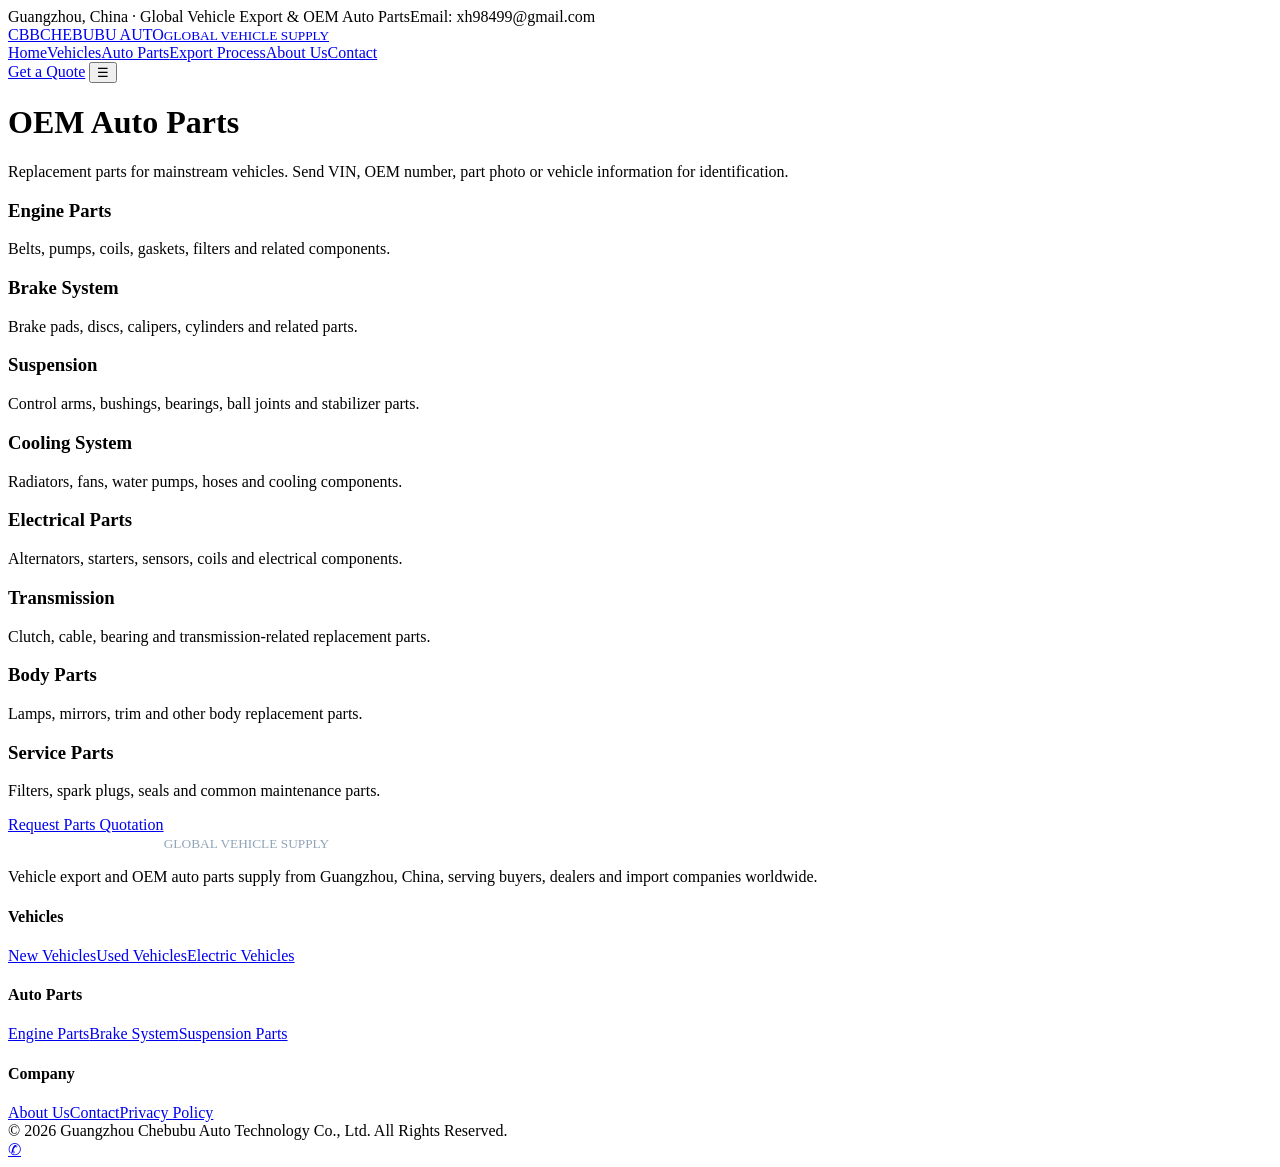
==== parts.html @ 3e2ff2fd "Add files via upload" ====
<!DOCTYPE html><html lang="en"><head><meta charset="UTF-8"><meta name="google" content="notranslate"><meta name="viewport" content="width=device-width,initial-scale=1"><title>OEM Auto Parts | Chebubu Auto</title><link rel="stylesheet" href="assets/style.css"></head><body>
<div class="announcement"><div class="container"><span>Guangzhou, China · Global Vehicle Export & OEM Auto Parts</span><span>Email: xh98499@gmail.com</span></div></div>
<nav class="nav"><div class="container nav-inner">
<a class="brand" href="index.html"><span class="brand-mark">CBB</span><span class="brand-title">CHEBUBU AUTO<small>GLOBAL VEHICLE SUPPLY</small></span></a>
<div class="nav-links"><a class="" href="index.html">Home</a><a class="" href="vehicles.html">Vehicles</a><a class="active" href="parts.html">Auto Parts</a><a class="" href="process.html">Export Process</a><a class="" href="about.html">About Us</a><a class="" href="contact.html">Contact</a></div>
<a class="btn btn-primary" href="contact.html">Get a Quote</a>
<button class="mobile-toggle" aria-label="Menu">☰</button>
</div></nav>
<header class="page-hero"><div class="container"><h1>OEM Auto Parts</h1><p>Replacement parts for mainstream vehicles. Send VIN, OEM number, part photo or vehicle information for identification.</p></div></header><section class="soft"><div class="container"><div class="grid-4">
<div class="content-card"><h3>Engine Parts</h3><p>Belts, pumps, coils, gaskets, filters and related components.</p></div>
<div class="content-card"><h3>Brake System</h3><p>Brake pads, discs, calipers, cylinders and related parts.</p></div>
<div class="content-card"><h3>Suspension</h3><p>Control arms, bushings, bearings, ball joints and stabilizer parts.</p></div>
<div class="content-card"><h3>Cooling System</h3><p>Radiators, fans, water pumps, hoses and cooling components.</p></div>
<div class="content-card"><h3>Electrical Parts</h3><p>Alternators, starters, sensors, coils and electrical components.</p></div>
<div class="content-card"><h3>Transmission</h3><p>Clutch, cable, bearing and transmission-related replacement parts.</p></div>
<div class="content-card"><h3>Body Parts</h3><p>Lamps, mirrors, trim and other body replacement parts.</p></div>
<div class="content-card"><h3>Service Parts</h3><p>Filters, spark plugs, seals and common maintenance parts.</p></div>
</div></div></section><section><div class="container"><a class="btn btn-primary" href="contact.html">Request Parts Quotation</a></div></section>
<footer><div class="container">
<div class="footer-grid">
<div><a class="brand" href="index.html" style="color:white"><span class="brand-mark">CBB</span><span class="brand-title">CHEBUBU AUTO<small style="color:#91a5b7">GLOBAL VEHICLE SUPPLY</small></span></a><p>Vehicle export and OEM auto parts supply from Guangzhou, China, serving buyers, dealers and import companies worldwide.</p></div>
<div><h4>Vehicles</h4><a href="vehicles.html">New Vehicles</a><a href="vehicles.html">Used Vehicles</a><a href="vehicles.html">Electric Vehicles</a></div>
<div><h4>Auto Parts</h4><a href="parts.html">Engine Parts</a><a href="parts.html">Brake System</a><a href="parts.html">Suspension Parts</a></div>
<div><h4>Company</h4><a href="about.html">About Us</a><a href="contact.html">Contact</a><a href="privacy-policy.html">Privacy Policy</a></div>
</div>
<div class="copyright">© 2026 Guangzhou Chebubu Auto Technology Co., Ltd. All Rights Reserved.</div>
</div></footer>
<a class="floating-whatsapp" data-whatsapp href="#" aria-label="WhatsApp">✆</a>
<script src="assets/script.js"></script>
</body></html>
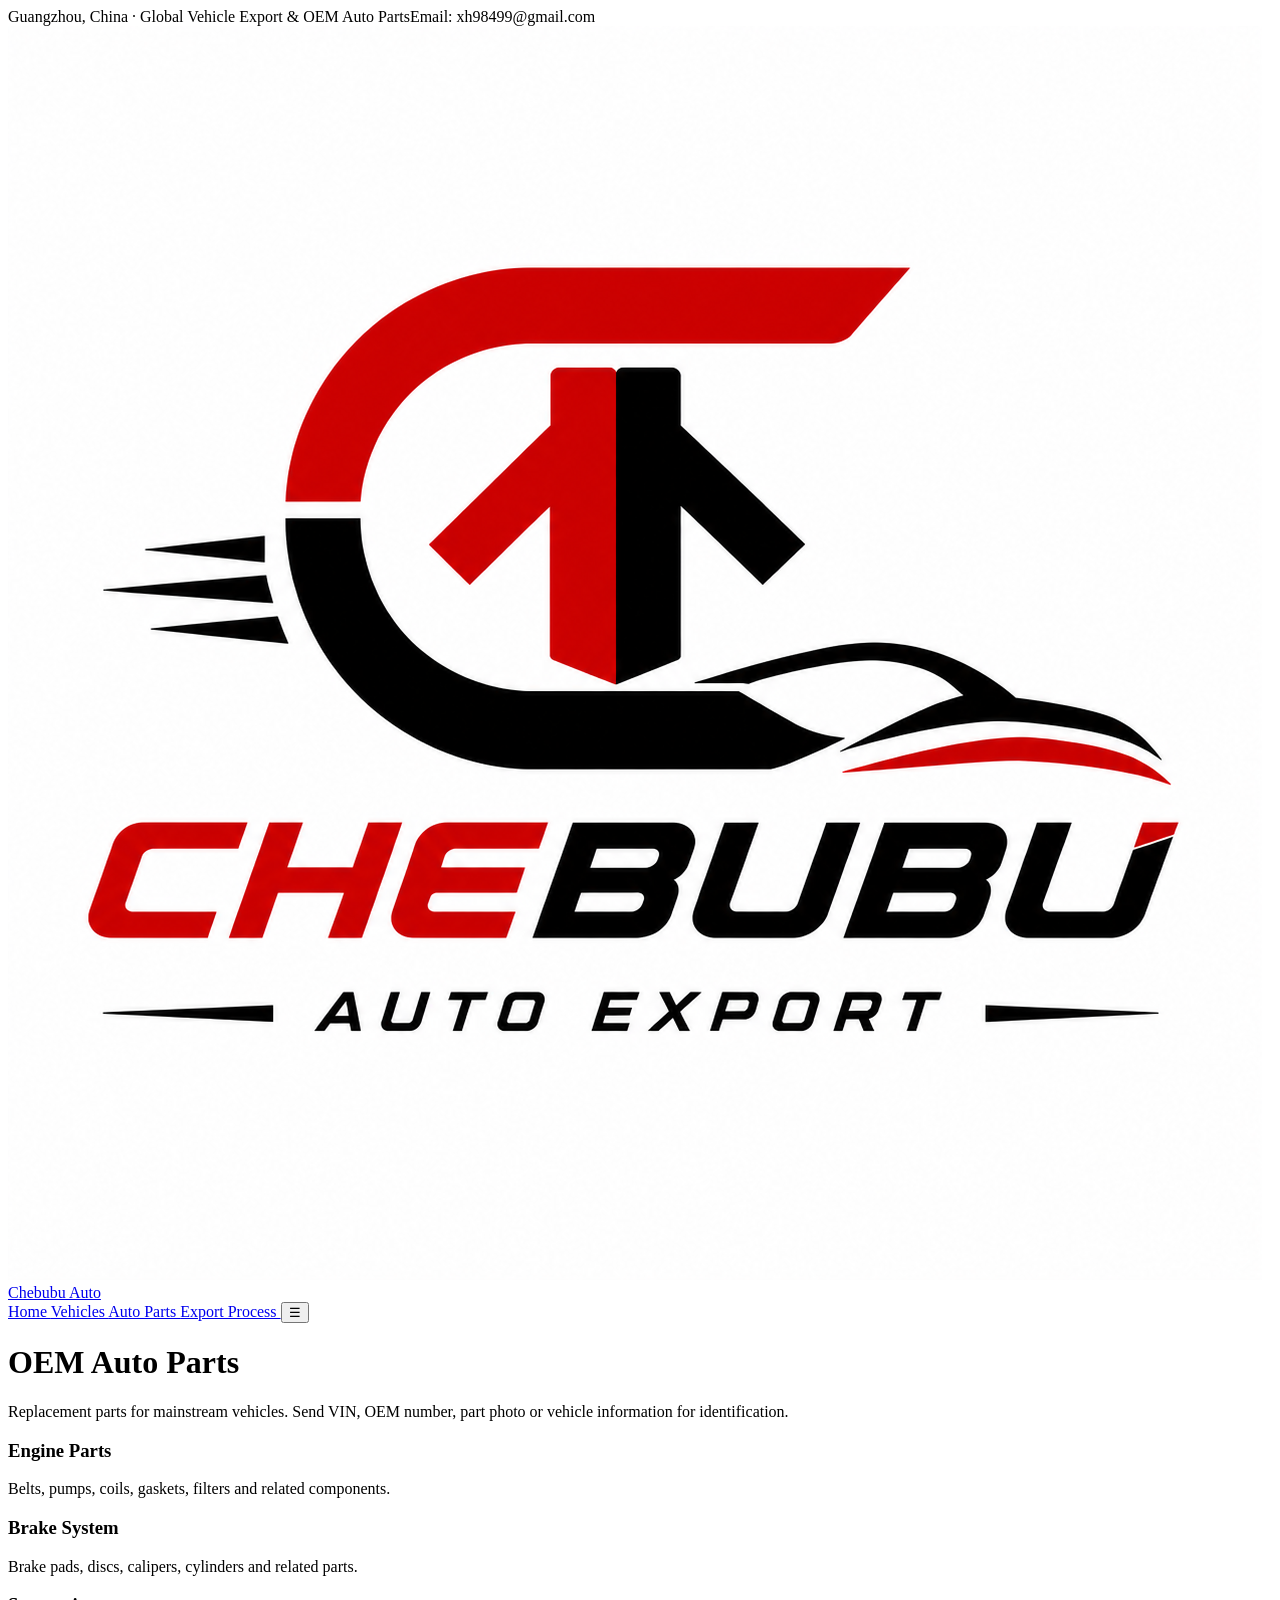
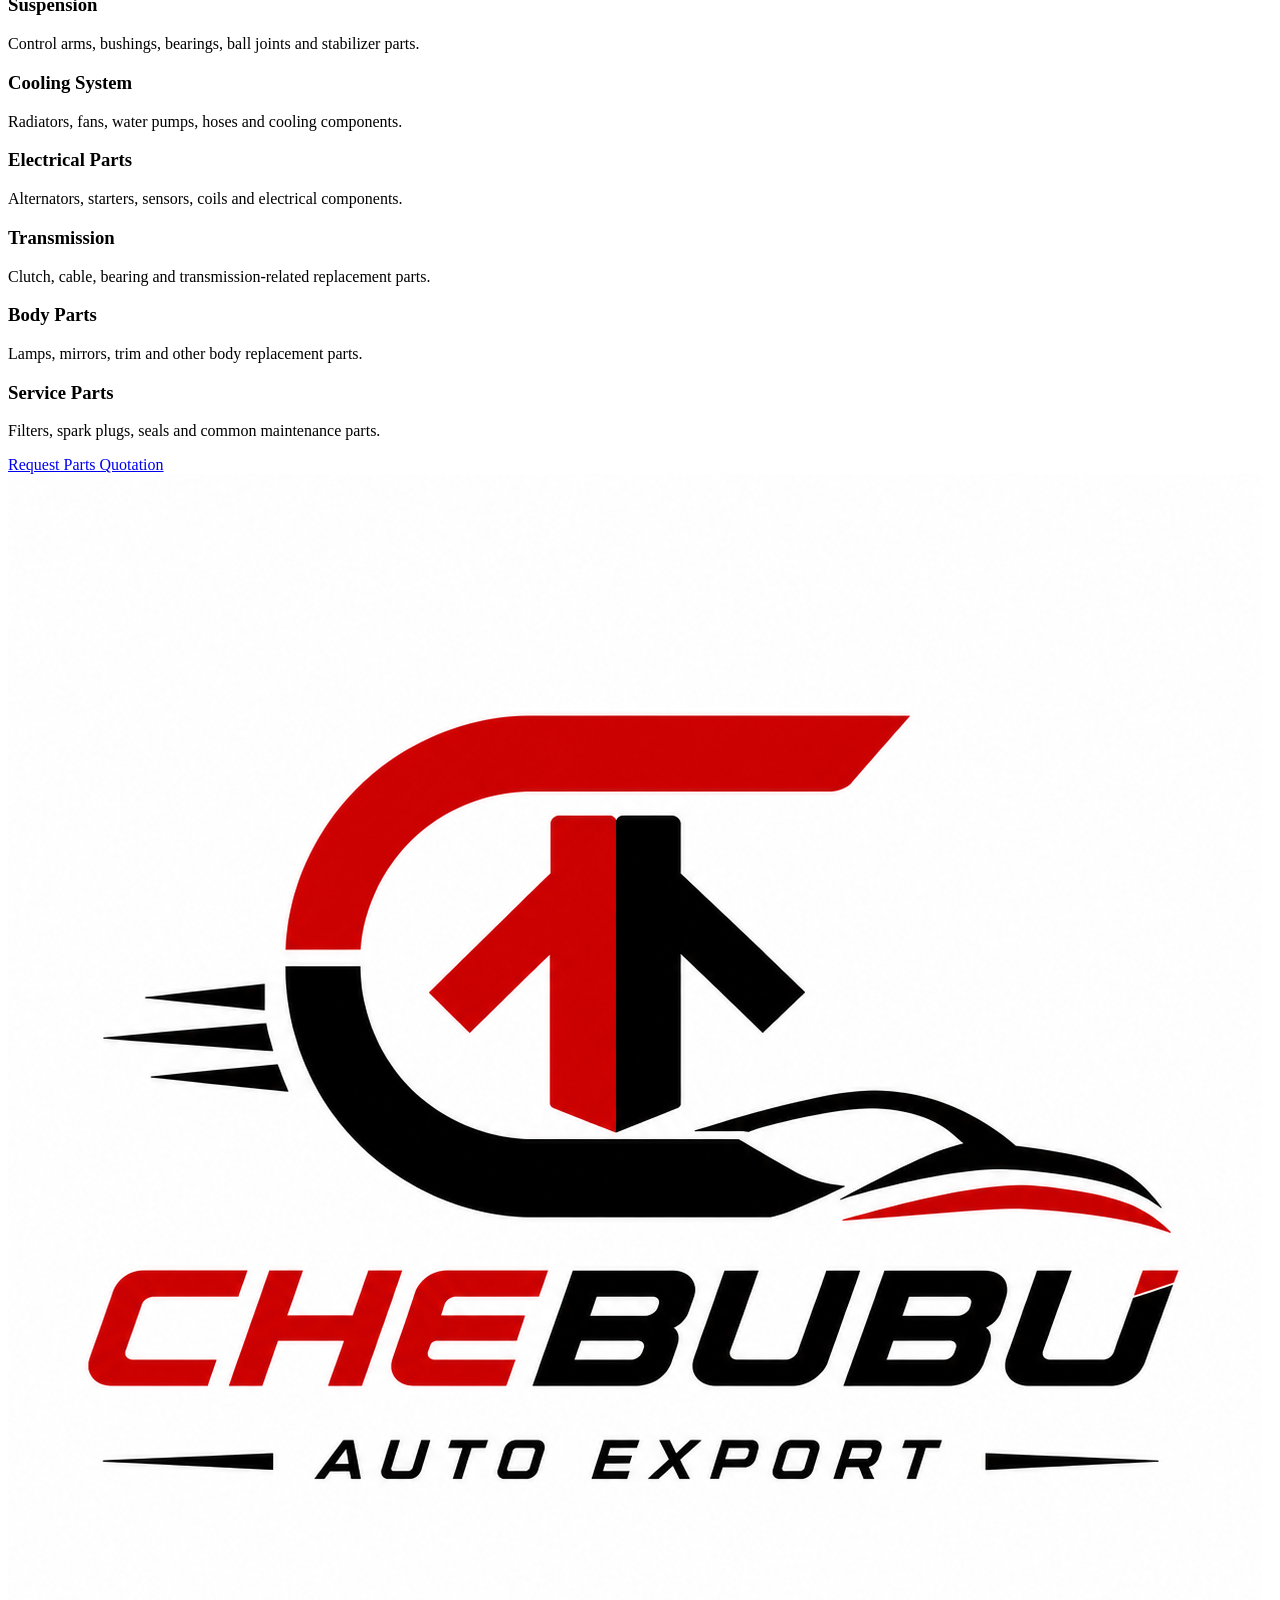
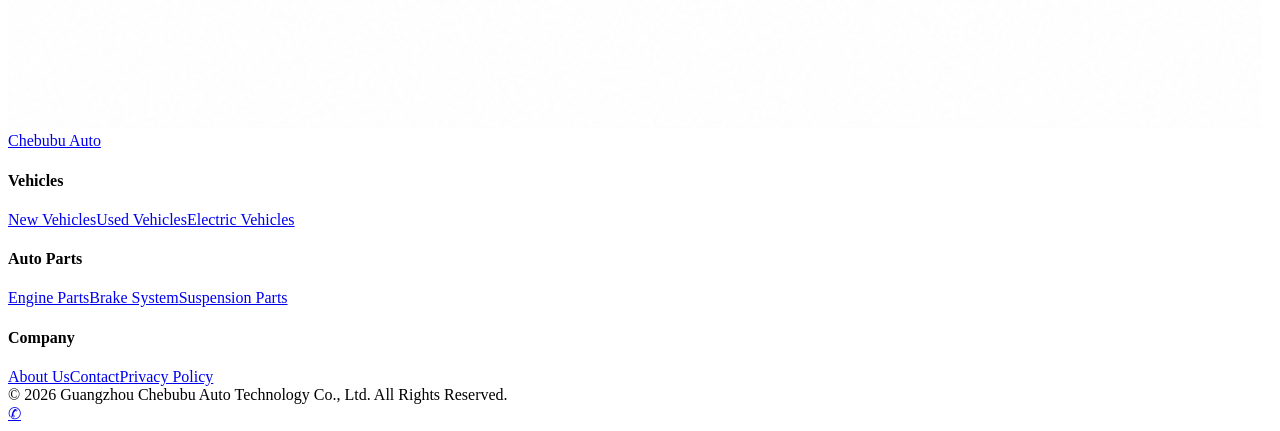
==== commit a934e5ad: "Update parts.html" ====
--- a/parts.html
+++ b/parts.html
@@ -1,9 +1,27 @@
 <!DOCTYPE html><html lang="en"><head><meta charset="UTF-8"><meta name="google" content="notranslate"><meta name="viewport" content="width=device-width,initial-scale=1"><title>OEM Auto Parts | Chebubu Auto</title><link rel="stylesheet" href="assets/style.css"></head><body>
 <div class="announcement"><div class="container"><span>Guangzhou, China · Global Vehicle Export & OEM Auto Parts</span><span>Email: xh98499@gmail.com</span></div></div>
 <nav class="nav"><div class="container nav-inner">
-<a class="brand" href="index.html"><span class="brand-mark">CBB</span><span class="brand-title">CHEBUBU AUTO<small>GLOBAL VEHICLE SUPPLY</small></span></a>
-<div class="nav-links"><a class="" href="index.html">Home</a><a class="" href="vehicles.html">Vehicles</a><a class="active" href="parts.html">Auto Parts</a><a class="" href="process.html">Export Process</a><a class="" href="about.html">About Us</a><a class="" href="contact.html">Contact</a></div>
-<a class="btn btn-primary" href="contact.html">Get a Quote</a>
+<a class="brand" href="index.html">
+
+<img src="logo.png" class="logo-img">
+
+<span class="brand-title">
+Chebubu Auto
+</span>
+
+</a>
+<div class="nav-links">
+<a href="index.html">
+Home
+</a>
+<a href="vehicles.html">
+Vehicles
+</a><a href="parts.html">
+Auto Parts
+</a>
+<a href="process.html">
+Export Process
+</a>
 <button class="mobile-toggle" aria-label="Menu">☰</button>
 </div></nav>
 <header class="page-hero"><div class="container"><h1>OEM Auto Parts</h1><p>Replacement parts for mainstream vehicles. Send VIN, OEM number, part photo or vehicle information for identification.</p></div></header><section class="soft"><div class="container"><div class="grid-4">
@@ -18,7 +36,17 @@
 </div></div></section><section><div class="container"><a class="btn btn-primary" href="contact.html">Request Parts Quotation</a></div></section>
 <footer><div class="container">
 <div class="footer-grid">
-<div><a class="brand" href="index.html" style="color:white"><span class="brand-mark">CBB</span><span class="brand-title">CHEBUBU AUTO<small style="color:#91a5b7">GLOBAL VEHICLE SUPPLY</small></span></a><p>Vehicle export and OEM auto parts supply from Guangzhou, China, serving buyers, dealers and import companies worldwide.</p></div>
+<div>
+<a class="brand" href="index.html">
+
+<img src="logo.png" class="logo-img">
+
+<span class="brand-title">
+Chebubu Auto
+</span>
+
+</a>
+</div>
 <div><h4>Vehicles</h4><a href="vehicles.html">New Vehicles</a><a href="vehicles.html">Used Vehicles</a><a href="vehicles.html">Electric Vehicles</a></div>
 <div><h4>Auto Parts</h4><a href="parts.html">Engine Parts</a><a href="parts.html">Brake System</a><a href="parts.html">Suspension Parts</a></div>
 <div><h4>Company</h4><a href="about.html">About Us</a><a href="contact.html">Contact</a><a href="privacy-policy.html">Privacy Policy</a></div>
@@ -27,4 +55,4 @@
 </div></footer>
 <a class="floating-whatsapp" data-whatsapp href="#" aria-label="WhatsApp">✆</a>
 <script src="assets/script.js"></script>
-</body></html>+</body></html>
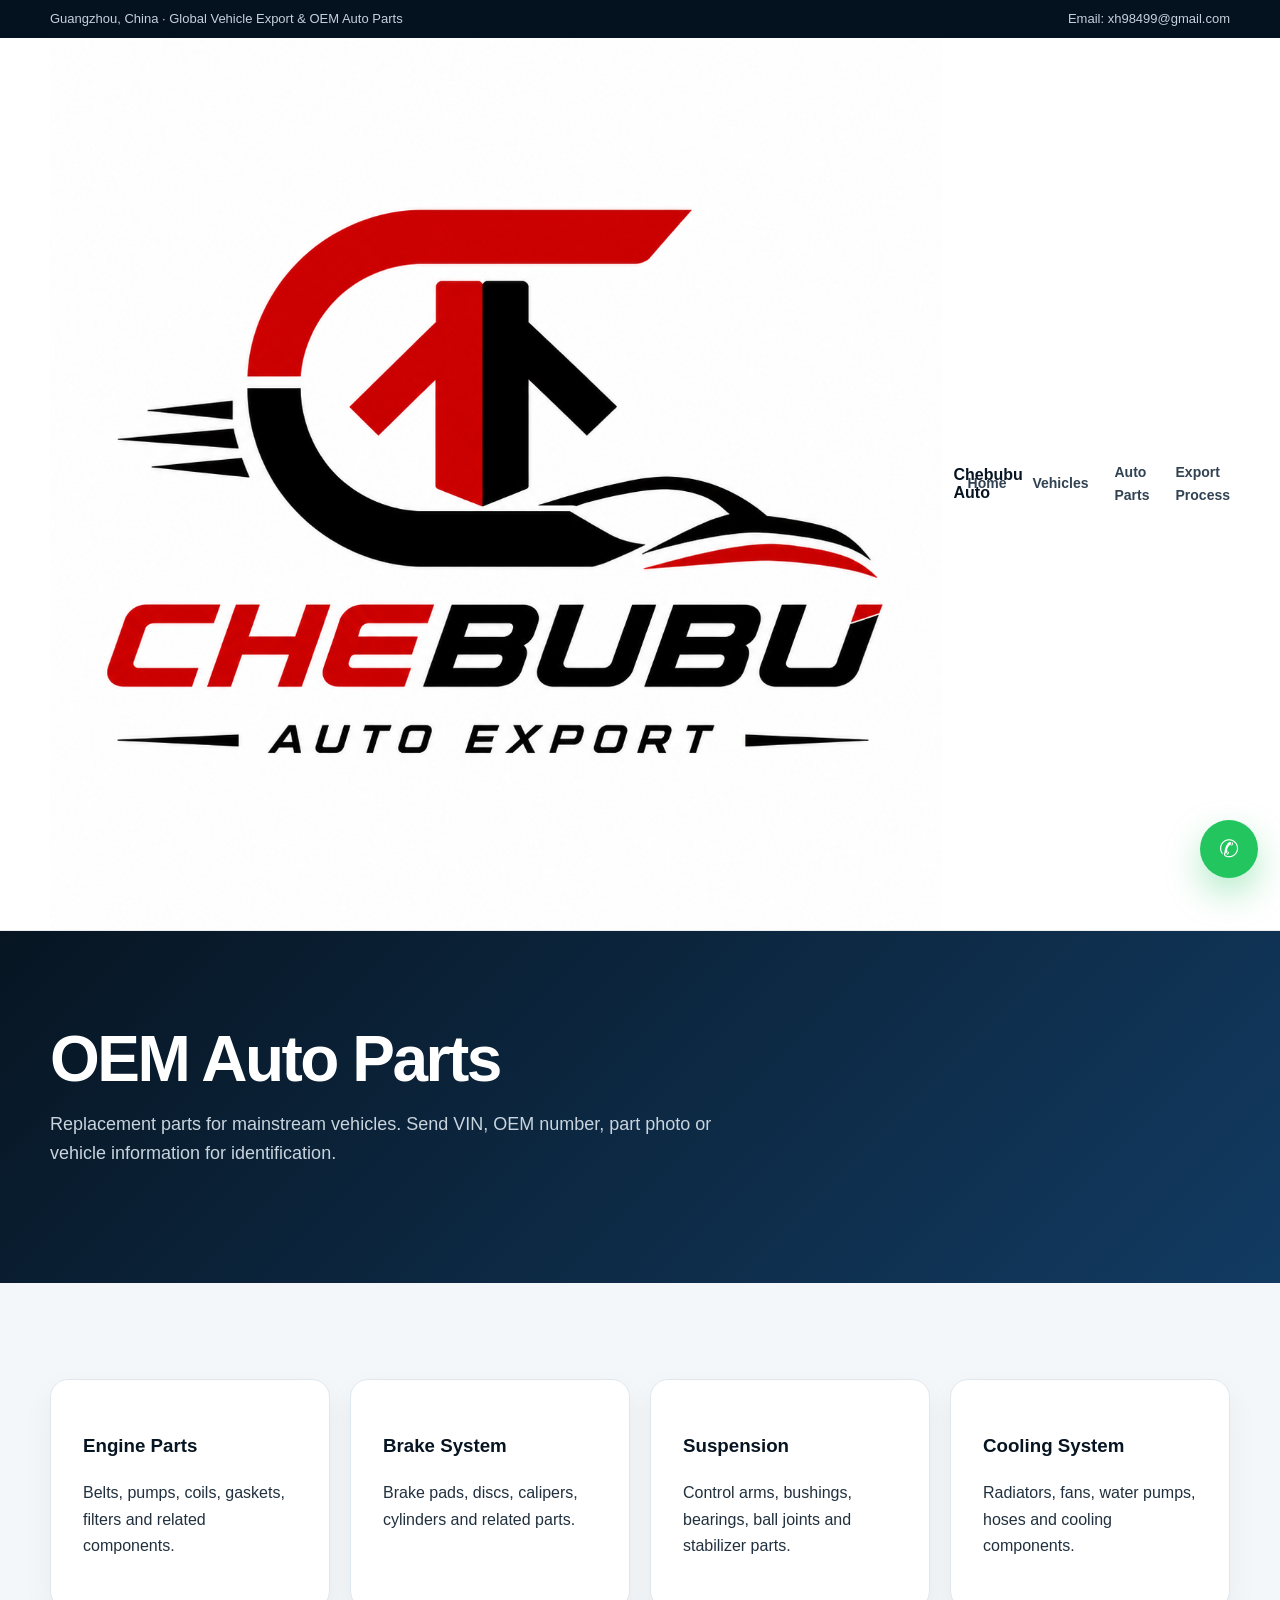
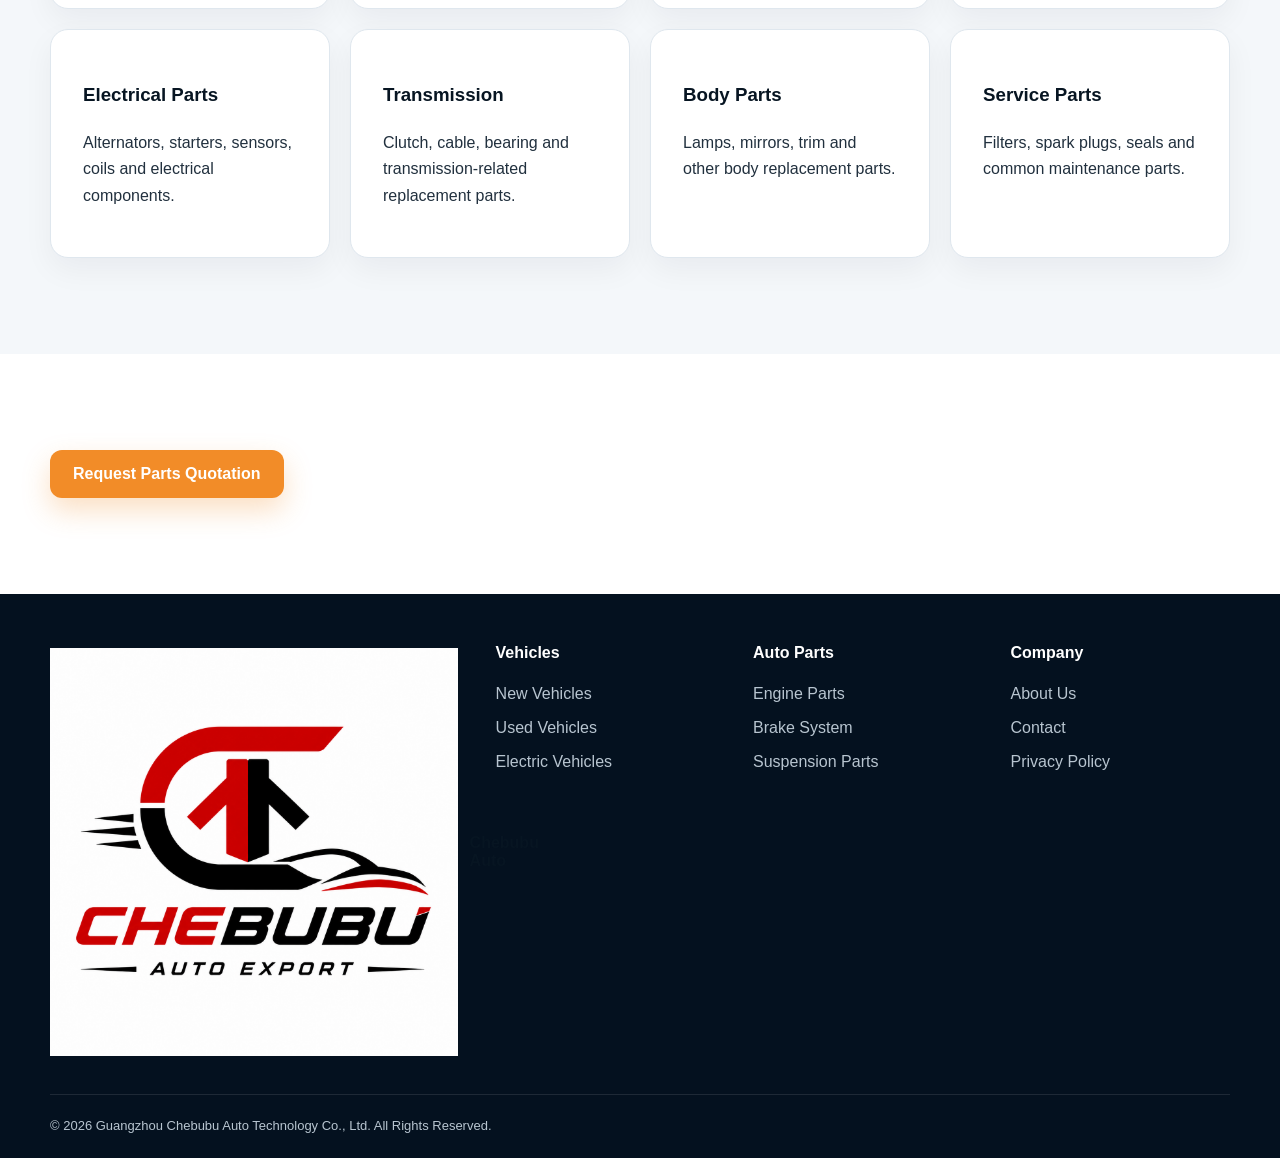
==== commit 248c8635: "Update parts.html" ====
--- a/parts.html
+++ b/parts.html
@@ -1,4 +1,4 @@
-<!DOCTYPE html><html lang="en"><head><meta charset="UTF-8"><meta name="google" content="notranslate"><meta name="viewport" content="width=device-width,initial-scale=1"><title>OEM Auto Parts | Chebubu Auto</title><link rel="stylesheet" href="assets/style.css"></head><body>
+<!DOCTYPE html><html lang="en"><head><link rel="stylesheet" href="style.css"><meta charset="UTF-8"><meta name="google" content="notranslate"><meta name="viewport" content="width=device-width,initial-scale=1"><title>OEM Auto Parts | Chebubu Auto</title><link rel="stylesheet" href="assets/style.css"></head><body>
 <div class="announcement"><div class="container"><span>Guangzhou, China · Global Vehicle Export & OEM Auto Parts</span><span>Email: xh98499@gmail.com</span></div></div>
 <nav class="nav"><div class="container nav-inner">
 <a class="brand" href="index.html">
@@ -10,6 +10,7 @@
 </span>
 
 </a>
+
 <div class="nav-links">
 <a href="index.html">
 Home
--- a/style.css
+++ b/style.css
@@ -0,0 +1,221 @@
+
+:root{
+  --ink:#071522;
+  --navy:#0b2138;
+  --navy2:#123b62;
+  --orange:#f28c28;
+  --orange2:#ffb15a;
+  --white:#ffffff;
+  --soft:#f4f7fa;
+  --line:#dfe7ee;
+  --text:#21303e;
+  --muted:#68798a;
+  --green:#1b9c5a;
+  --shadow:0 22px 60px rgba(7,21,34,.12);
+  --radius:20px;
+}
+*{box-sizing:border-box}
+html{scroll-behavior:smooth}
+body{
+  margin:0;
+  font-family:Inter,Arial,Helvetica,sans-serif;
+  color:var(--text);
+  background:#fff;
+  line-height:1.65;
+}
+a{text-decoration:none;color:inherit}
+img{max-width:100%;display:block}
+.container{width:min(1180px,calc(100% - 40px));margin:auto}
+.announcement{background:#04111f;color:#c6d1dc;font-size:13px}
+.announcement .container{min-height:38px;display:flex;align-items:center;justify-content:space-between;gap:20px}
+.nav{
+  position:sticky;top:0;z-index:999;
+  background:rgba(255,255,255,.96);
+  backdrop-filter:blur(14px);
+  border-bottom:1px solid rgba(7,21,34,.08);
+}
+.nav-inner{min-height:78px;display:flex;align-items:center;justify-content:space-between;gap:26px}
+.brand{display:flex;align-items:center;gap:12px;font-weight:900;color:var(--ink)}
+.brand-mark{
+  width:48px;height:48px;border-radius:14px;
+  display:grid;place-items:center;color:white;font-weight:900;
+  background:linear-gradient(135deg,var(--orange),var(--orange2));
+  box-shadow:0 12px 26px rgba(242,140,40,.28);
+}
+.brand-title{line-height:1.1}
+.brand-title small{display:block;color:var(--muted);font-size:11px;letter-spacing:.8px;margin-top:4px}
+.nav-links{display:flex;align-items:center;gap:26px;font-weight:800;font-size:14px;color:#314253}
+.nav-links a:hover,.nav-links a.active{color:var(--orange)}
+.btn{
+  min-height:48px;padding:0 22px;border-radius:12px;
+  display:inline-flex;align-items:center;justify-content:center;gap:9px;
+  border:1px solid transparent;font-weight:900;cursor:pointer;transition:.2s ease;
+}
+.btn:hover{transform:translateY(-2px)}
+.btn-primary{background:var(--orange);color:white;box-shadow:0 12px 28px rgba(242,140,40,.28)}
+.btn-dark{background:var(--ink);color:white}
+.btn-light{background:white;color:var(--ink)}
+.mobile-toggle{display:none;background:none;border:0;font-size:26px}
+.hero{
+  position:relative;overflow:hidden;color:white;
+  min-height:680px;
+  background:
+    linear-gradient(90deg,rgba(4,17,31,.98) 0%,rgba(7,27,47,.9) 48%,rgba(7,27,47,.28) 100%),
+    url('https://images.unsplash.com/photo-1503376780353-7e6692767b70?auto=format&fit=crop&w=2000&q=88') center/cover;
+}
+.hero:after{
+  content:"";position:absolute;inset:auto -20% -60% 30%;height:620px;
+  background:radial-gradient(circle,rgba(242,140,40,.30),transparent 68%);
+}
+.hero-content{position:relative;z-index:1;min-height:680px;display:grid;align-content:center;max-width:790px;padding:70px 0}
+.badge{
+  width:max-content;padding:8px 13px;border-radius:999px;
+  background:rgba(242,140,40,.13);border:1px solid rgba(255,177,90,.35);
+  color:#ffd3a5;font-size:12px;font-weight:900;letter-spacing:.8px;text-transform:uppercase;
+}
+h1{font-size:clamp(44px,6.1vw,78px);line-height:1.02;letter-spacing:-2.5px;margin:22px 0 20px}
+.hero p{font-size:19px;color:#d6e1eb;max-width:680px;margin:0 0 30px}
+.hero-actions{display:flex;flex-wrap:wrap;gap:14px}
+.hero-trust{display:flex;flex-wrap:wrap;gap:20px;margin-top:34px;color:#d9e3ec;font-size:14px}
+.hero-trust span:before{content:"✓";color:#ffb15a;margin-right:7px;font-weight:900}
+.floating-whatsapp{
+  position:fixed;right:22px;bottom:22px;z-index:1200;
+  width:58px;height:58px;border-radius:50%;
+  background:#22c55e;color:white;display:grid;place-items:center;font-size:24px;
+  box-shadow:0 15px 35px rgba(34,197,94,.35);
+}
+.stats{position:relative;z-index:5;margin-top:-52px}
+.stats-grid{
+  display:grid;grid-template-columns:repeat(4,1fr);
+  background:white;border-radius:var(--radius);overflow:hidden;
+  border:1px solid rgba(7,21,34,.08);box-shadow:var(--shadow)
+}
+.stat{padding:30px 24px;text-align:center;border-right:1px solid var(--line)}
+.stat:last-child{border-right:0}
+.stat strong{display:block;color:var(--ink);font-size:29px;line-height:1}
+.stat span{display:block;color:var(--muted);font-size:13px;margin-top:10px}
+section{padding:96px 0}
+.section-head{max-width:760px;margin-bottom:42px}
+.section-head.center{text-align:center;margin-left:auto;margin-right:auto}
+.kicker{color:var(--orange);font-size:12px;font-weight:900;letter-spacing:1.5px;text-transform:uppercase}
+h2{font-size:clamp(32px,4.1vw,50px);line-height:1.12;color:var(--ink);letter-spacing:-1.2px;margin:10px 0 16px}
+.section-head p{color:var(--muted);font-size:17px;margin:0}
+.soft{background:var(--soft)}
+.grid-4{display:grid;grid-template-columns:repeat(4,1fr);gap:20px}
+.grid-3{display:grid;grid-template-columns:repeat(3,1fr);gap:22px}
+.category{
+  position:relative;min-height:330px;border-radius:20px;overflow:hidden;color:white;
+  display:flex;align-items:flex-end;padding:28px;box-shadow:var(--shadow);
+  background-size:cover;background-position:center;
+}
+.category:before{content:"";position:absolute;inset:0;background:linear-gradient(180deg,rgba(7,21,34,.08),rgba(7,21,34,.92))}
+.category > div{position:relative;z-index:1}
+.category h3{font-size:25px;margin:0 0 8px}
+.category p{margin:0;color:#d6e1eb}
+.category:nth-child(1){background-image:url('https://images.unsplash.com/photo-1550355291-bbee04a92027?auto=format&fit=crop&w=1000&q=88')}
+.category:nth-child(2){background-image:url('https://images.unsplash.com/photo-1502877338535-766e1452684a?auto=format&fit=crop&w=1000&q=88')}
+.category:nth-child(3){background-image:url('https://images.unsplash.com/photo-1597404294360-feeeda04612e?auto=format&fit=crop&w=1000&q=88')}
+.category:nth-child(4){background-image:url('https://images.unsplash.com/photo-1486262715619-67b85e0b08d3?auto=format&fit=crop&w=1000&q=88')}
+.feature{
+  background:white;border-radius:18px;border:1px solid rgba(7,21,34,.08);
+  padding:28px;box-shadow:0 12px 34px rgba(7,21,34,.05);transition:.2s ease
+}
+.feature:hover{transform:translateY(-5px);box-shadow:var(--shadow)}
+.feature-icon{width:54px;height:54px;border-radius:16px;background:#fff1e2;display:grid;place-items:center;font-size:25px;margin-bottom:20px}
+.feature h3{color:var(--ink);margin:0 0 9px}
+.feature p{color:var(--muted);margin:0}
+.logo-wall{display:grid;grid-template-columns:repeat(5,1fr);gap:14px}
+.logo-chip{
+  min-height:82px;display:grid;place-items:center;
+  background:white;border:1px solid var(--line);border-radius:14px;
+  color:#263747;font-size:18px;font-weight:900;
+}
+.split{display:grid;grid-template-columns:1.05fr .95fr;gap:60px;align-items:center}
+.media{
+  min-height:520px;border-radius:26px;overflow:hidden;box-shadow:var(--shadow);
+  background:
+    linear-gradient(rgba(7,21,34,.12),rgba(7,21,34,.12)),
+    url('https://images.unsplash.com/photo-1493238792000-8113da705763?auto=format&fit=crop&w=1200&q=88') center/cover;
+}
+.checks{display:grid;gap:15px;margin:28px 0}
+.check{display:flex;gap:12px;align-items:flex-start}
+.check i{
+  flex:0 0 25px;height:25px;border-radius:50%;display:grid;place-items:center;
+  background:#e9f7ef;color:var(--green);font-style:normal;font-weight:900;margin-top:2px
+}
+.check strong{display:block;color:var(--ink)}
+.check span{display:block;color:var(--muted);font-size:14px}
+.dark{background:var(--ink);color:white}
+.dark h2{color:white}
+.dark .section-head p{color:#bdcbd7}
+.steps{display:grid;grid-template-columns:repeat(4,1fr);gap:18px}
+.step{padding:28px;border-radius:18px;background:rgba(255,255,255,.07);border:1px solid rgba(255,255,255,.1)}
+.step-num{font-size:12px;color:#ffbc77;font-weight:900;letter-spacing:1px}
+.step h3{font-size:19px;margin:12px 0 8px}
+.step p{margin:0;color:#c0cfdb;font-size:14px}
+.case{
+  background:white;border:1px solid var(--line);border-radius:18px;padding:28px;
+  box-shadow:0 12px 32px rgba(7,21,34,.05)
+}
+.case .country{font-weight:900;color:var(--orange);font-size:13px}
+.case h3{color:var(--ink);margin:8px 0}
+.case p{color:var(--muted);margin:0}
+.quote-wrap{
+  display:grid;grid-template-columns:.9fr 1.1fr;gap:40px;
+  background:linear-gradient(135deg,#071522,#123b62);color:white;
+  border-radius:26px;padding:46px;box-shadow:var(--shadow)
+}
+.quote-wrap h2{color:white}
+.quote-wrap p{color:#c3d0db}
+.contact-list{display:grid;gap:14px;margin-top:24px;color:#d6e0e8}
+.contact-list strong{color:white}
+form{display:grid;grid-template-columns:1fr 1fr;gap:14px}
+input,select,textarea{
+  width:100%;padding:14px;border-radius:12px;
+  border:1px solid rgba(255,255,255,.18);background:rgba(255,255,255,.08);
+  color:white;font:inherit;outline:none
+}
+input::placeholder,textarea::placeholder{color:#c6d2dd}
+select option{color:#111}
+textarea{grid-column:1/-1;min-height:120px;resize:vertical}
+.full{grid-column:1/-1}
+.page-hero{
+  padding:96px 0;background:linear-gradient(135deg,#071522,#123b62);color:white
+}
+.page-hero h1{font-size:clamp(40px,5vw,64px);margin:0 0 12px}
+.page-hero p{max-width:720px;color:#c8d4de;font-size:18px}
+.content-card{background:white;border:1px solid var(--line);border-radius:18px;padding:32px;box-shadow:0 12px 30px rgba(7,21,34,.05)}
+.content-card h3{color:var(--ink)}
+footer{background:#04111f;color:#b8c5d0;padding:46px 0 22px}
+.footer-grid{display:grid;grid-template-columns:1.3fr .7fr .7fr .7fr;gap:38px}
+footer h4{color:white;margin:0 0 14px}
+footer a{display:block;margin:8px 0}
+footer a:hover{color:#ffb15a}
+.copyright{border-top:1px solid rgba(255,255,255,.1);margin-top:30px;padding-top:20px;font-size:13px}
+@media(max-width:980px){
+  .nav-links{display:none}
+  .mobile-toggle{display:block}
+  .grid-4,.grid-3,.steps{grid-template-columns:repeat(2,1fr)}
+  .logo-wall{grid-template-columns:repeat(3,1fr)}
+  .split,.quote-wrap{grid-template-columns:1fr}
+  .media{min-height:420px}
+  .footer-grid{grid-template-columns:1fr 1fr}
+}
+@media(max-width:640px){
+  .container{width:min(100% - 26px,1180px)}
+  .announcement .container{justify-content:center;text-align:center}
+  .announcement span:last-child{display:none}
+  .nav .btn{display:none}
+  .hero,.hero-content{min-height:610px}
+  .hero-content{padding:60px 0}
+  h1{letter-spacing:-1.4px}
+  .stats{margin-top:-30px}
+  .stats-grid,.grid-4,.grid-3,.steps,.logo-wall{grid-template-columns:1fr}
+  .stat{border-right:0;border-bottom:1px solid var(--line)}
+  .stat:last-child{border-bottom:0}
+  section{padding:72px 0}
+  .quote-wrap{padding:28px 20px}
+  form{grid-template-columns:1fr}
+  textarea,.full{grid-column:auto}
+  .footer-grid{grid-template-columns:1fr}
+}
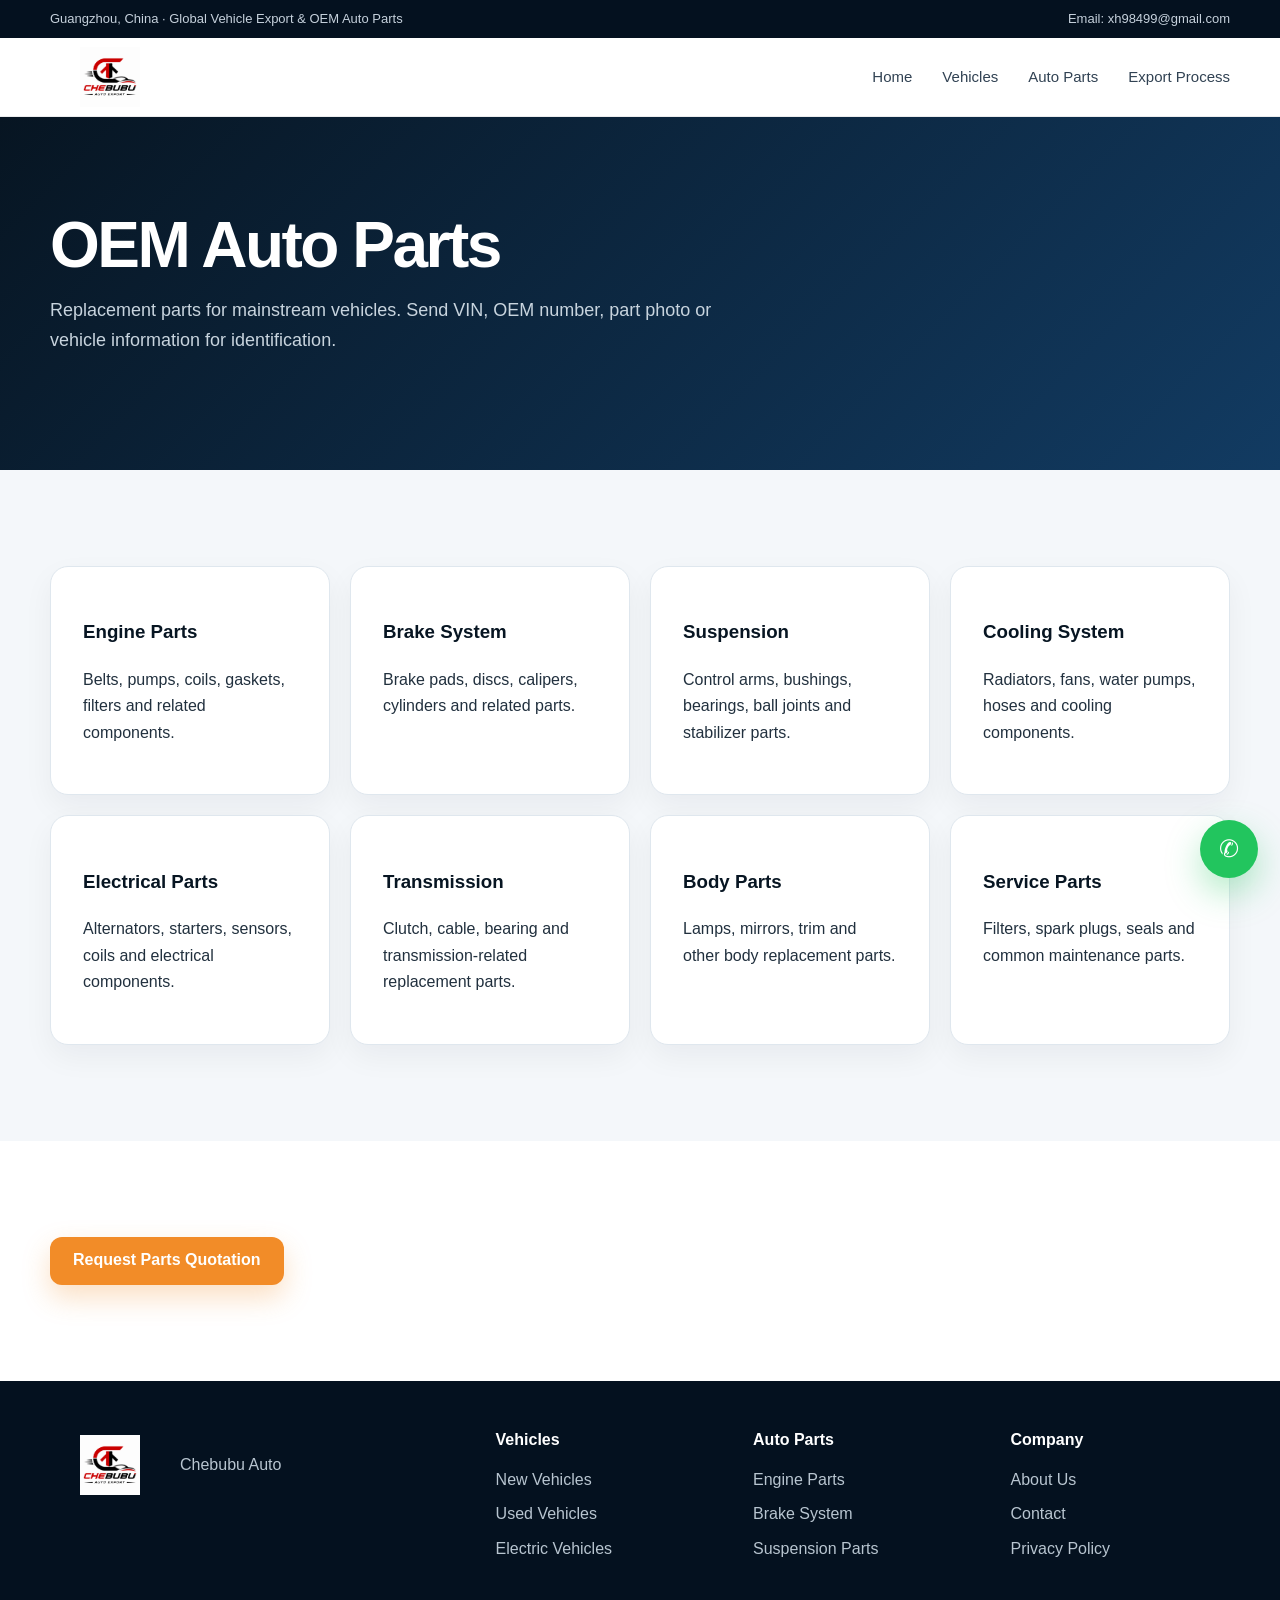
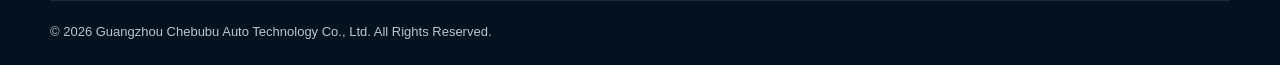
==== commit 15efb51f: "Update parts.html" ====
--- a/parts.html
+++ b/parts.html
@@ -5,9 +5,7 @@
 
 <img src="logo.png" class="logo-img">
 
-<span class="brand-title">
-Chebubu Auto
-</span>
+
 
 </a>
 
--- a/style.css
+++ b/style.css
@@ -25,17 +25,31 @@
 }
 a{text-decoration:none;color:inherit}
 img{max-width:100%;display:block}
+.logo-img{
+    width:120px;
+    height:60px;
+    object-fit:contain;
+}
 .container{width:min(1180px,calc(100% - 40px));margin:auto}
 .announcement{background:#04111f;color:#c6d1dc;font-size:13px}
 .announcement .container{min-height:38px;display:flex;align-items:center;justify-content:space-between;gap:20px}
-.nav{
+.nav{.nav{
+    height:75px;
+    display:flex;
+    align-items:center;
+    justify-content:space-between;
+}
   position:sticky;top:0;z-index:999;
   background:rgba(255,255,255,.96);
   backdrop-filter:blur(14px);
   border-bottom:1px solid rgba(7,21,34,.08);
 }
 .nav-inner{min-height:78px;display:flex;align-items:center;justify-content:space-between;gap:26px}
-.brand{display:flex;align-items:center;gap:12px;font-weight:900;color:var(--ink)}
+.brand{
+    display:flex;
+    align-items:center;
+    gap:10px;
+}
 .brand-mark{
   width:48px;height:48px;border-radius:14px;
   display:grid;place-items:center;color:white;font-weight:900;
@@ -44,7 +58,14 @@
 }
 .brand-title{line-height:1.1}
 .brand-title small{display:block;color:var(--muted);font-size:11px;letter-spacing:.8px;margin-top:4px}
-.nav-links{display:flex;align-items:center;gap:26px;font-weight:800;font-size:14px;color:#314253}
+.nav-links{
+    display:flex;
+    align-items:center;
+    gap:30px;
+    font-weight:500;
+    font-size:15px;
+    color:#314253;
+}
 .nav-links a:hover,.nav-links a.active{color:var(--orange)}
 .btn{
   min-height:48px;padding:0 22px;border-radius:12px;
